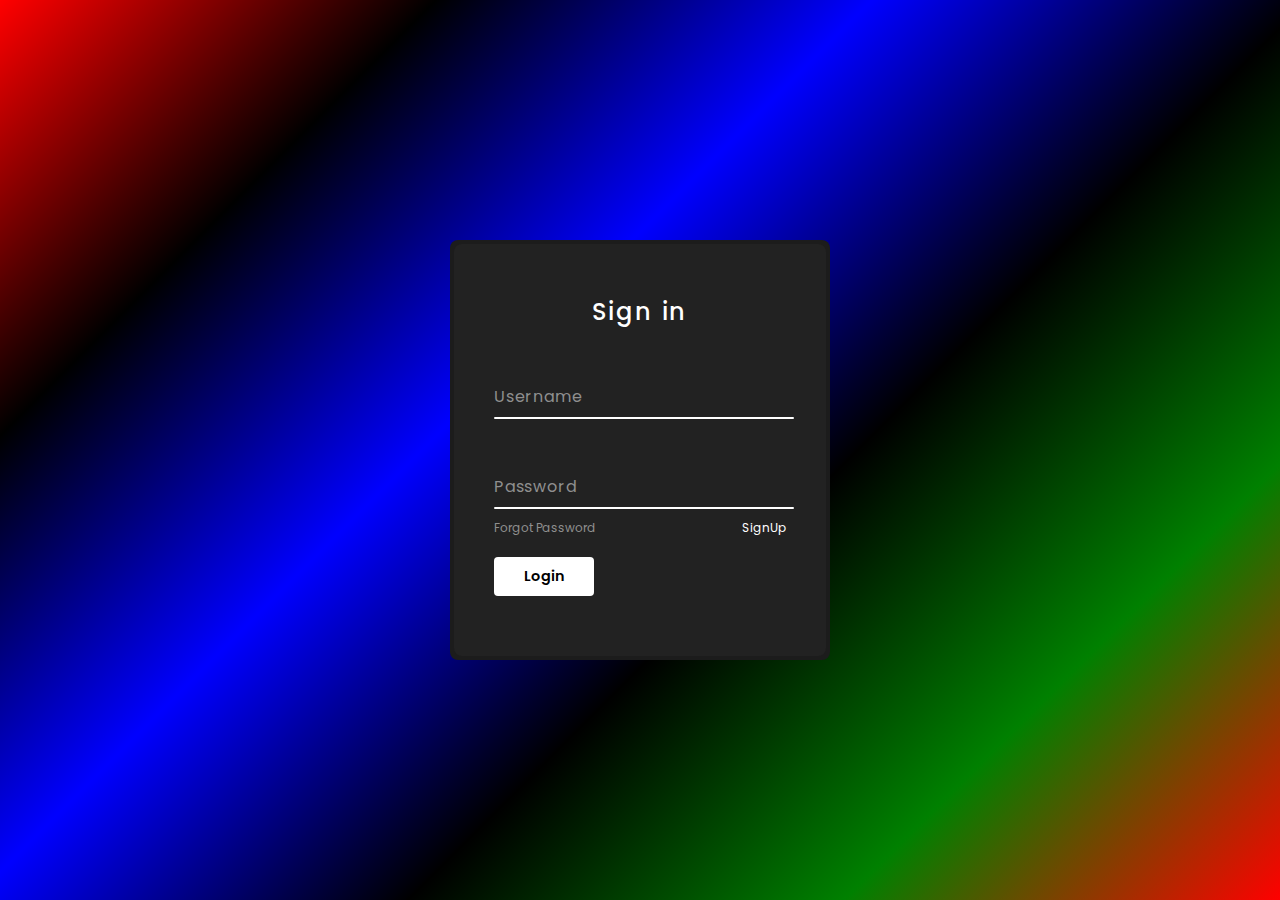
==== login.html @ 00d0eb42 "5th" ====
<!DOCTYPE html>
<html lang="en">
<head>
    <meta charset="UTF-8">
    <meta name="viewport" content="width=device-width, initial-scale=1.0">
    <title>Document</title>
    <link rel="stylesheet" href="/css/login.css">
</head>
<body>
    <div class="box">
        
        <form>
            <h2>Sign in</h2>
            <div class="inputBox">
                <input type="text" required="required" id="username">
                <span>Username</span>
                <i></i>
            </div>
            <div class="inputBox">
                <input type="password" required="required" id="password">
                <span>Password</span>
                <i></i>
            </div>
            <div class="links">
                <a href="#">Forgot Password</a>
                <a href="index.html">SignUp</a>
            </div>
            <button class="btn"  onclick= "func()">Login</button>
        </form>
    </div>

    
    <script src="/js/javaSc.js"></script>
</body>
</html>
---- css/login.css ----
@import url('https://fonts.googleapis.com/css2?family=Josefin+Sans:wght@100&family=Poppins:ital,wght@0,100;0,200;0,300;0,400;0,500;0,600;1,500&family=Roboto:wght@300&display=swap');

*{
    margin: 0;
    padding: 0;
    box-sizing: border-box;
    font-family: 'Poppins',sans-serif;
}
body{
    display: flex;
    justify-content: center;
    align-items: center;
    min-height: 100vh;
    background: #23242a;
    background: linear-gradient(-45deg,red,green,black,blue,black,red);
}
.box{
    position: relative;
    width: 380px;
    height: 420px;
    background: #1c1c1c;
    border-radius: 8px;
    overflow: hidden;
}

 .box form{
    position: absolute;
    inset: 4px;
    background: #222;
    padding: 50px 40px;
    border-radius: 8px;
    z-index: 2;
    display: flex;
    flex-direction: column;

}

.box form h2{
    color: #fff;
    font-weight: 500;
    text-align: center;
    letter-spacing: 0.1em;
}

.box form .inputBox{
    position: relative;
    width: 300px;
    margin-top: 35px;
}

.box form .inputBox input{
    position: relative;
    width: 100%;
    padding: 20px 10px 10px;
    background: transparent;
    outline: none;
    border: none;
    box-shadow: none;
    color: #23242a;
    font-size: 1em;
    letter-spacing: 0.05em;
    transition: 0.5s;
    z-index: 10;
}

.box form .inputBox span{
    position: absolute;
    left: 0;
    padding: 20px 0px 10px;
    pointer-events: none;
    color: #8f8f8f;
    font-size: 1em;
    letter-spacing: 0.05em;
    transition: 0.4s;
}

.box form .inputBox input:valid ~ span,
.box form .inputBox input:focus ~ span{
    color: #fff;
    font-size: 0.75em;
    transform: translateY(-34px);
}

.box form .inputBox i{
    position: absolute;
    left: 0;
    bottom: 0;
    width: 100%;
    height: 2px;
    background: #fff;
    border-radius: 4px;
    overflow: hidden;
    transition: 0.5s;
    pointer-events: none;
}
.box form .inputBox input:valid ~ i,
.box form .inputBox input:focus ~ i{
    height: 44px;
}
.box form .links {
    display: flex;
    justify-content: space-between;
}
.box form .links a{
    margin: 10px 0;
    font-size: 0.75em;
    color: #8f8f8f;
    text-decoration: none;
}
.box form .links a:hover,
.box form .links a:nth-child(2){
    color: #fff;
}

.btn{
    text-decoration: none;
    border: none;
    outline: none;
    padding: 9px 25px;
    background: #fff;
    cursor: pointer;
    font-size: 0.9em;
    border-radius: 4px;
    font-weight: 600;
    width: 100px;
    margin-top: 10px; 
}
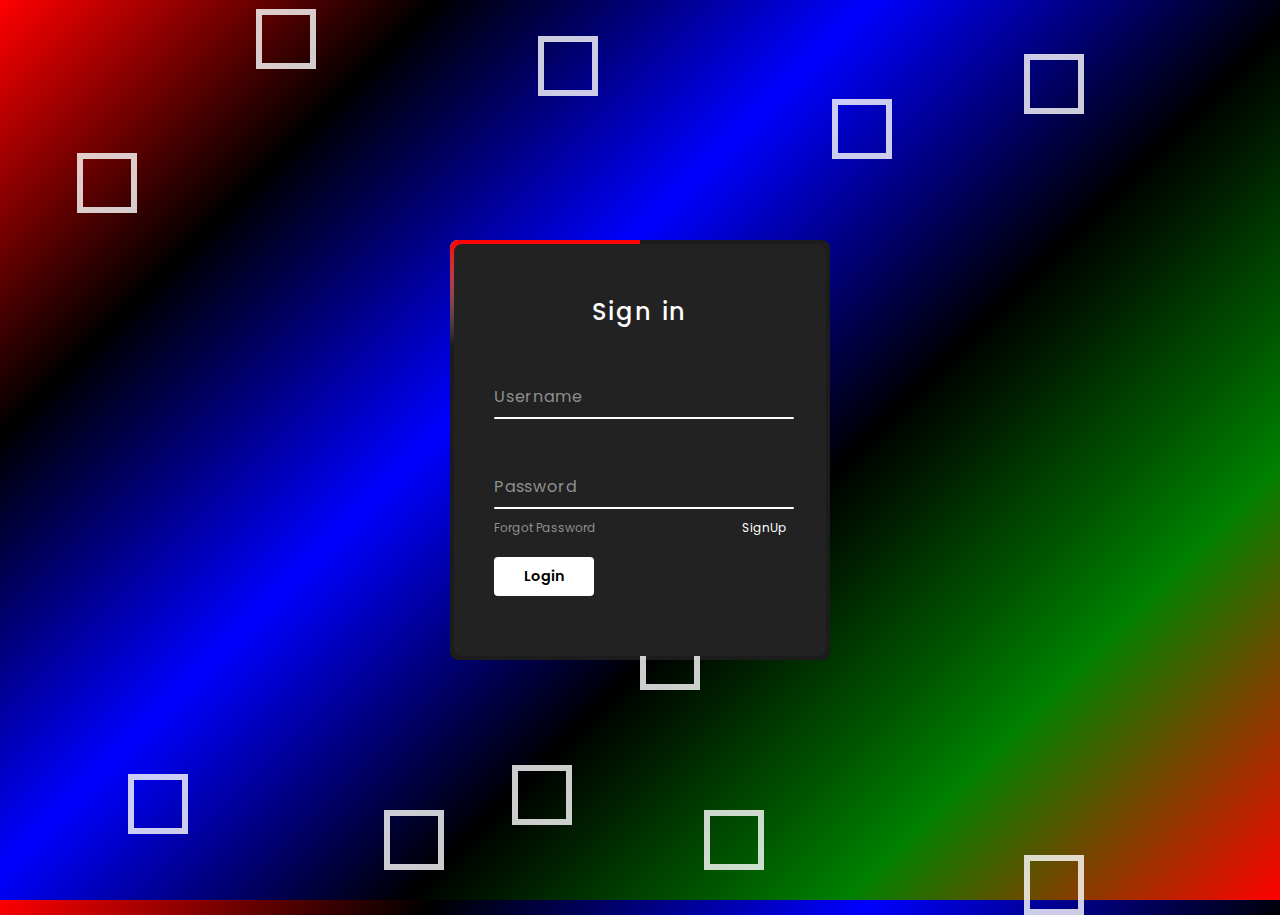
==== commit b29a5429: "6th" ====
--- a/login.html
+++ b/login.html
@@ -28,6 +28,20 @@
             <button class="btn"  onclick= "func()">Login</button>
         </form>
     </div>
+    <div class="animated">
+        <div></div>
+        <div></div>
+        <div></div>
+        <div></div>
+        <div></div>
+        <div></div>
+        <div></div>
+        <div></div>
+        <div></div>
+        <div></div>
+        <div></div>
+    </div>
+    <script src="/js/javaSc.js"></script>
 
     
     <script src="/js/javaSc.js"></script>
--- a/css/login.css
+++ b/css/login.css
@@ -124,4 +124,120 @@
     font-weight: 600;
     width: 100px;
     margin-top: 10px; 
-}+}
+
+
+.box::before{
+    content:'';
+    position: absolute;
+    top: -50%;
+    left: -50%;
+    width: 380px;
+    height: 420px;
+    background: linear-gradient(0deg,transparent,transparent,#45f3ff,#45f3ff,#45f3ff);
+    z-index: 1;
+    transform-origin: bottom right;
+    animation: animate 6s linear infinite;
+
+}
+
+.box::after{
+    content: '';
+    position: absolute;
+    top: -50%;
+    left: -50%;
+    width: 380px;
+    height: 420px;
+    background: linear-gradient(0deg,transparent,transparent,red,red,red);
+    z-index: 1;
+    transform-origin: bottom right;
+    animation: animate 6s linear infinite;
+    animation-delay: -3s;
+
+}
+
+@keyframes animate {
+    0%{
+        transform: rotate(0deg);
+    }
+    100%{
+        transform: rotate(360deg);
+    }
+    
+}
+
+
+.animated div{
+    position: absolute;
+    width: 60px;
+    height: 60px;
+    background-color: transparent;
+    border: 6px solid rgba(255,255,255,0.8);
+}
+.animated div:nth-child(1){
+    top: 4%;
+    left: 42%;
+    animation: animation 10s linear infinite;
+}
+.animated div:nth-child(2){
+    top: 17%;
+    left: 6%;
+    animation: animation 9s linear infinite;
+}
+.animated div:nth-child(3){
+    top: 70%;
+    left: 50%;
+    animation: animation 7s linear infinite;
+}
+.animated div:nth-child(4){
+    top: 6%;
+    left: 80%;
+    animation: animation 10s linear infinite;
+}
+.animated div:nth-child(5){
+    top: 1%;
+    left: 20%;
+    animation: animation 7s linear infinite;
+}
+.animated div:nth-child(6){
+    top: 11%;
+    left: 65%;
+    animation: animation 8s linear infinite;
+}
+.animated div:nth-child(7){
+    top: 86%;
+    left: 10%;
+    animation: animation 8s linear infinite;
+}
+.animated div:nth-child(8){
+    top:90%;
+    left: 30%;
+    animation: animation 10s linear infinite;
+}
+.animated div:nth-child(9){
+    top: 85%;
+    left: 40%;
+    animation: animation 8s linear infinite;
+}
+.animated div:nth-child(10){
+    top: 90%;
+    left: 55%;
+    animation: animation 10s linear infinite;
+}
+.animated div:nth-child(11){
+    top: 95%;
+    left: 80%;
+    animation: animation 10s linear infinite;
+}
+
+
+@keyframes animation{
+    0%{
+        transform: scale(0) translateY(0) rotate(0);
+    }
+    100%{
+        transform: scale(1.3) translateY(-480px) rotate(360deg);
+        opacity: 1;
+    }
+}
+
